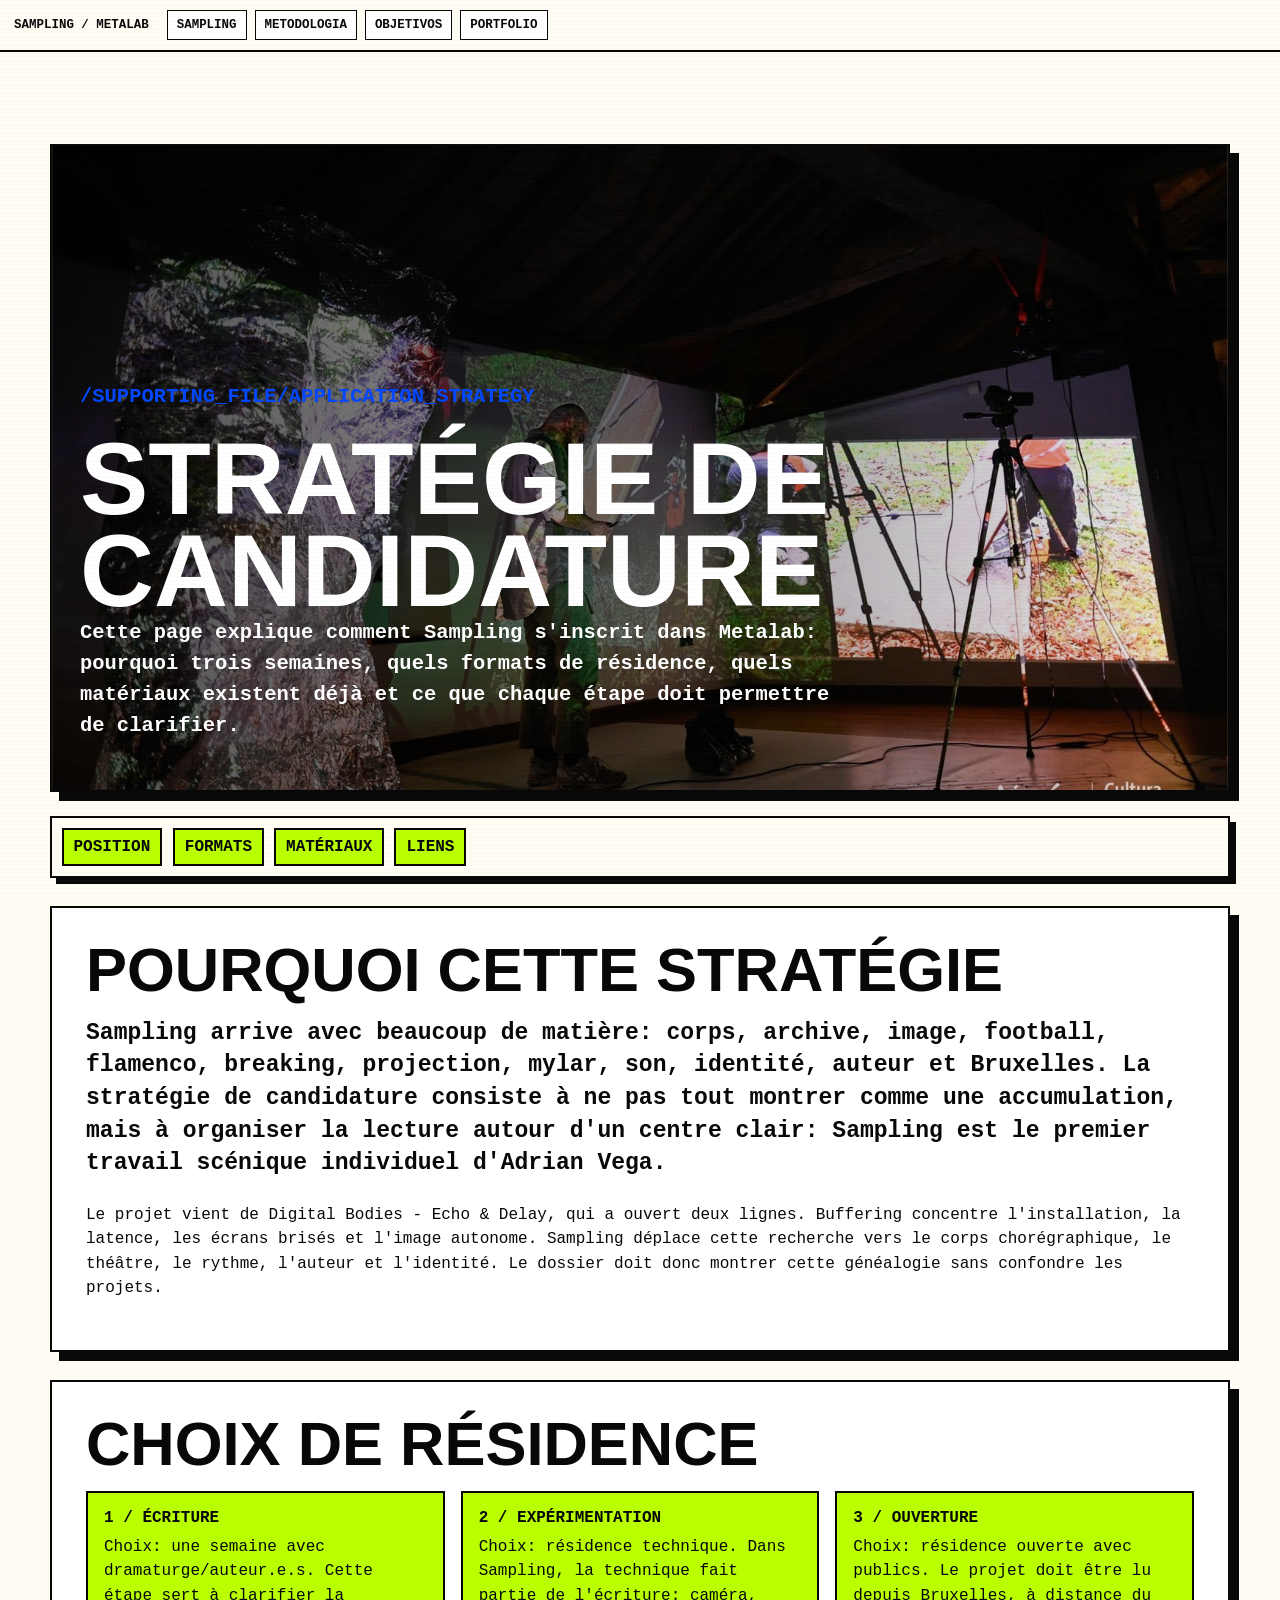
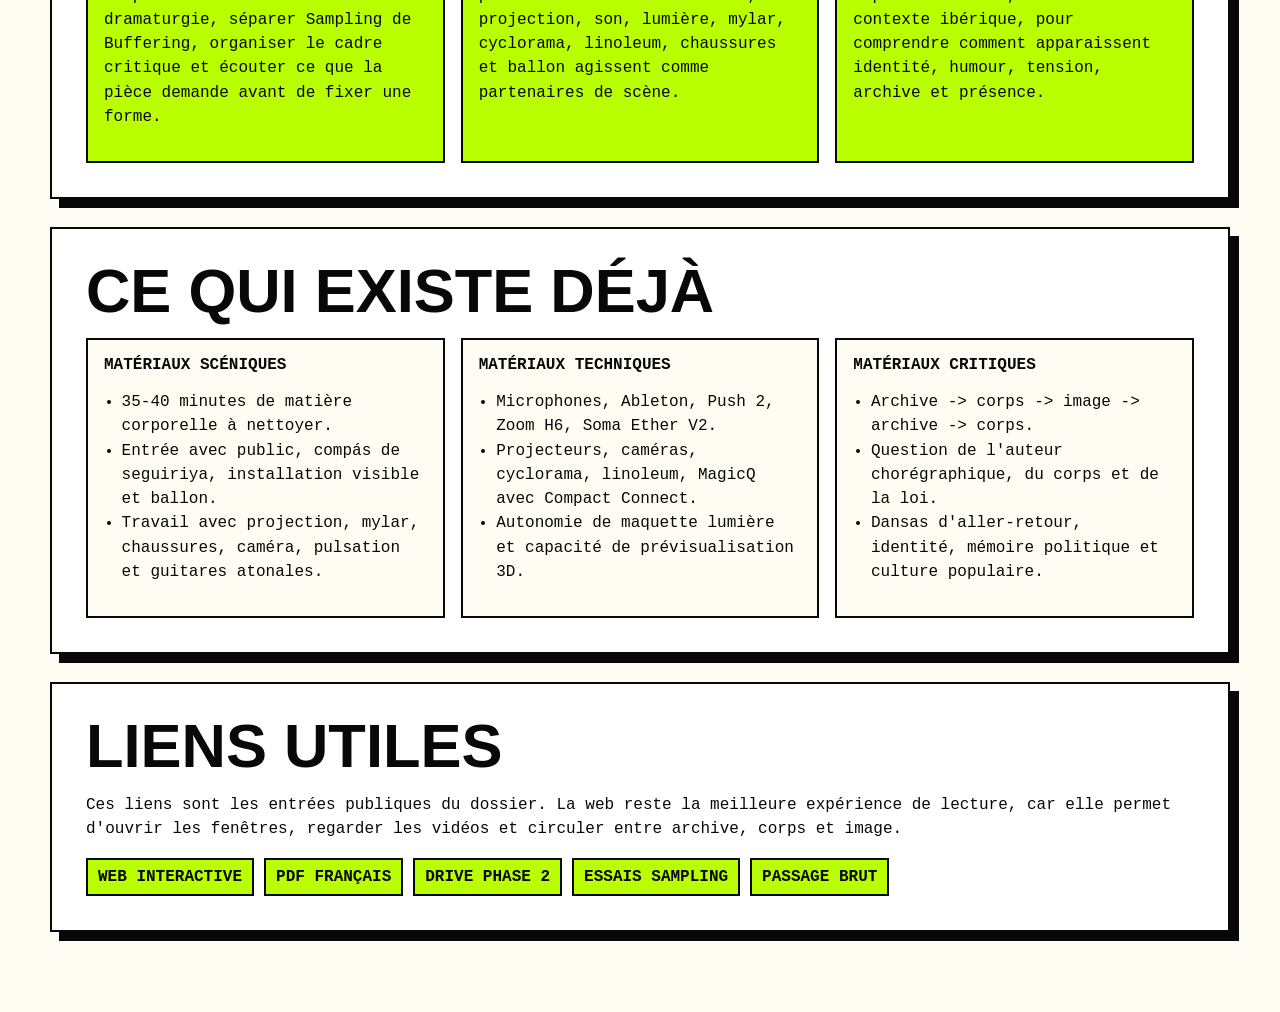
==== application_strategy.html @ 7252b847 "Add application strategy page" ====
<!doctype html>
<html lang="fr">
  <head>
    <meta charset="utf-8">
    <meta name="viewport" content="width=device-width, initial-scale=1">
    <title>Sampling / Stratégie de candidature</title>
    <meta
      name="description"
      content="Stratégie de candidature pour Sampling / Metalab-Metarage: choix de résidence, dramaturgie, expérimentation, ouverture publique et matériaux."
    >
    <link rel="stylesheet" href="./desktop-performance.css">
    <style>
      body {
        background: var(--paper);
        color: var(--ink);
      }

      .strategy-shell {
        width: min(1180px, calc(100vw - 32px));
        margin: 0 auto;
        padding: 92px 0 80px;
      }

      .strategy-hero {
        min-height: 72vh;
        display: grid;
        align-content: end;
        border: 2px solid var(--line);
        box-shadow: var(--shadow);
        padding: 28px;
        background:
          linear-gradient(90deg, rgba(0, 0, 0, 0.72), rgba(0, 0, 0, 0.05)),
          url("./assets/sampling-visual/muestra-proyeccion-mylar-publico.jpg") center / cover;
        color: #fff;
      }

      .strategy-hero h1 {
        max-width: 900px;
        margin: 0;
        font-size: clamp(3.2rem, 8vw, 7.6rem);
        line-height: 0.9;
        text-transform: uppercase;
      }

      .strategy-hero p {
        max-width: 760px;
        font-size: clamp(1.05rem, 1.6vw, 1.35rem);
        font-weight: 800;
      }

      .strategy-nav,
      .link-row {
        display: flex;
        flex-wrap: wrap;
        gap: 10px;
      }

      .strategy-nav {
        position: sticky;
        top: 0;
        z-index: 20;
        margin: 24px 0;
        padding: 10px;
        border: 2px solid var(--line);
        background: var(--paper);
        box-shadow: 6px 6px 0 var(--line);
      }

      .strategy-nav a,
      .link-row a {
        border: 2px solid var(--line);
        background: var(--acid);
        color: var(--ink);
        padding: 8px 10px;
        font-family: "Consolas", "Courier New", monospace;
        font-weight: 900;
        text-transform: uppercase;
        text-decoration: none;
      }

      .strategy-section {
        margin-top: 28px;
        border: 2px solid var(--line);
        background: #fff;
        box-shadow: var(--shadow);
        padding: clamp(18px, 3vw, 34px);
      }

      .strategy-section h2,
      .strategy-section h3 {
        margin-top: 0;
        text-transform: uppercase;
      }

      .strategy-section h2 {
        font-size: clamp(2rem, 4.8vw, 4.8rem);
        line-height: 0.92;
      }

      .strategy-section h3 {
        font-size: 1.12rem;
      }

      .grid {
        display: grid;
        grid-template-columns: repeat(3, minmax(0, 1fr));
        gap: 16px;
      }

      .card {
        border: 2px solid var(--line);
        background: var(--paper);
        padding: 16px;
      }

      .card strong {
        display: block;
        margin-bottom: 8px;
        text-transform: uppercase;
      }

      .lead {
        font-size: clamp(1.05rem, 1.8vw, 1.45rem);
        line-height: 1.42;
        font-weight: 850;
      }

      p,
      li {
        line-height: 1.52;
      }

      ul {
        padding-left: 1.1rem;
      }

      .notice {
        background: var(--acid);
      }

      @media (max-width: 820px) {
        .grid {
          grid-template-columns: 1fr;
        }
      }
    </style>
  </head>
  <body>
    <header class="topbar">
      <a class="brand" href="./">SAMPLING / METALAB</a>
      <nav aria-label="Navigation">
        <a href="./#sampling">SAMPLING</a>
        <a href="./#methodology">METODOLOGIA</a>
        <a href="./#objectives">OBJETIVOS</a>
        <a href="./#portfolio">PORTFOLIO</a>
      </nav>
    </header>

    <main class="strategy-shell">
      <section class="strategy-hero">
        <p class="sysline">/SUPPORTING_FILE/APPLICATION_STRATEGY</p>
        <h1>Stratégie de candidature</h1>
        <p>
          Cette page explique comment Sampling s'inscrit dans Metalab: pourquoi trois semaines, quels
          formats de résidence, quels matériaux existent déjà et ce que chaque étape doit permettre de
          clarifier.
        </p>
      </section>

      <nav class="strategy-nav" aria-label="Index">
        <a href="#position">Position</a>
        <a href="#formats">Formats</a>
        <a href="#materials">Matériaux</a>
        <a href="#links">Liens</a>
      </nav>

      <section class="strategy-section" id="position">
        <h2>Pourquoi cette stratégie</h2>
        <p class="lead">
          Sampling arrive avec beaucoup de matière: corps, archive, image, football, flamenco, breaking,
          projection, mylar, son, identité, auteur et Bruxelles. La stratégie de candidature consiste à ne
          pas tout montrer comme une accumulation, mais à organiser la lecture autour d'un centre clair:
          Sampling est le premier travail scénique individuel d'Adrian Vega.
        </p>
        <p>
          Le projet vient de Digital Bodies - Echo & Delay, qui a ouvert deux lignes. Buffering concentre
          l'installation, la latence, les écrans brisés et l'image autonome. Sampling déplace cette recherche
          vers le corps chorégraphique, le théâtre, le rythme, l'auteur et l'identité. Le dossier doit donc
          montrer cette généalogie sans confondre les projets.
        </p>
      </section>

      <section class="strategy-section" id="formats">
        <h2>Choix de résidence</h2>
        <div class="grid">
          <article class="card notice">
            <strong>1 / Écriture</strong>
            <p>
              Choix: une semaine avec dramaturge/auteur.e.s. Cette étape sert à clarifier la dramaturgie,
              séparer Sampling de Buffering, organiser le cadre critique et écouter ce que la pièce demande
              avant de fixer une forme.
            </p>
          </article>
          <article class="card notice">
            <strong>2 / Expérimentation</strong>
            <p>
              Choix: résidence technique. Dans Sampling, la technique fait partie de l'écriture: caméra,
              projection, son, lumière, mylar, cyclorama, linoleum, chaussures et ballon agissent comme
              partenaires de scène.
            </p>
          </article>
          <article class="card notice">
            <strong>3 / Ouverture</strong>
            <p>
              Choix: résidence ouverte avec publics. Le projet doit être lu depuis Bruxelles, à distance du
              contexte ibérique, pour comprendre comment apparaissent identité, humour, tension, archive et
              présence.
            </p>
          </article>
        </div>
      </section>

      <section class="strategy-section" id="materials">
        <h2>Ce qui existe déjà</h2>
        <div class="grid">
          <article class="card">
            <strong>Matériaux scéniques</strong>
            <ul>
              <li>35-40 minutes de matière corporelle à nettoyer.</li>
              <li>Entrée avec public, compás de seguiriya, installation visible et ballon.</li>
              <li>Travail avec projection, mylar, chaussures, caméra, pulsation et guitares atonales.</li>
            </ul>
          </article>
          <article class="card">
            <strong>Matériaux techniques</strong>
            <ul>
              <li>Microphones, Ableton, Push 2, Zoom H6, Soma Ether V2.</li>
              <li>Projecteurs, caméras, cyclorama, linoleum, MagicQ avec Compact Connect.</li>
              <li>Autonomie de maquette lumière et capacité de prévisualisation 3D.</li>
            </ul>
          </article>
          <article class="card">
            <strong>Matériaux critiques</strong>
            <ul>
              <li>Archive -> corps -> image -> archive -> corps.</li>
              <li>Question de l'auteur chorégraphique, du corps et de la loi.</li>
              <li>Dansas d'aller-retour, identité, mémoire politique et culture populaire.</li>
            </ul>
          </article>
        </div>
      </section>

      <section class="strategy-section" id="links">
        <h2>Liens utiles</h2>
        <p>
          Ces liens sont les entrées publiques du dossier. La web reste la meilleure expérience de lecture,
          car elle permet d'ouvrir les fenêtres, regarder les vidéos et circuler entre archive, corps et
          image.
        </p>
        <div class="link-row">
          <a href="./">Web interactive</a>
          <a href="./Sampling_Metalab_Metarage_dossier_FR.pdf">PDF français</a>
          <a href="https://drive.google.com/drive/folders/1l2qYD9uSCw4IzxpDmVivtd3GStCjO6WI?usp=sharing">Drive phase 2</a>
          <a href="https://youtu.be/pkP5lEjQFqI">Essais Sampling</a>
          <a href="https://youtu.be/KozWAIlzfaQ">Passage brut</a>
        </div>
      </section>
    </main>
  </body>
</html>
---- desktop-performance.css ----
:root {
  --bg: #f2f0e8;
  --ink: #080808;
  --acid: #b9ff00;
  --hot: #ff3b2e;
  --blue: #0047ff;
  --paper: #fffdf3;
  --line: #080808;
  --muted: #625f58;
  --shadow: 9px 9px 0 #080808;
}

* {
  box-sizing: border-box;
}

html {
  scroll-behavior: smooth;
}

body {
  margin: 0;
  min-height: 100vh;
  cursor: crosshair;
  color: var(--ink);
  background:
    linear-gradient(rgba(8, 8, 8, 0.04) 1px, transparent 1px),
    linear-gradient(90deg, rgba(8, 8, 8, 0.04) 1px, transparent 1px),
    var(--bg);
  background-size: 18px 18px;
  font-family: "Courier New", Courier, monospace;
  letter-spacing: 0;
}

body.alt {
  --bg: #101010;
  --ink: #f7f2dc;
  --acid: #ffec00;
  --hot: #00e0ff;
  --blue: #ff5a00;
  --paper: #151515;
  --line: #f7f2dc;
  --muted: #b7af9c;
  --shadow: 9px 9px 0 #f7f2dc;
}

body::before {
  content: "";
  position: fixed;
  inset: 0;
  z-index: 40;
  pointer-events: none;
  background: repeating-linear-gradient(
    180deg,
    rgba(255, 255, 255, 0.08),
    rgba(255, 255, 255, 0.08) 1px,
    transparent 1px,
    transparent 4px
  );
  mix-blend-mode: difference;
  opacity: 0.18;
}

img {
  display: block;
  width: 100%;
}

a,
button {
  color: inherit;
  font: inherit;
}

a {
  text-decoration: none;
}

button {
  cursor: pointer;
}

.boot {
  position: fixed;
  inset: 0;
  z-index: 100;
  display: grid;
  place-items: center;
  color: var(--acid);
  background: #050505;
  animation: bootOut 4s steps(1, end) forwards;
}

.boot-log {
  width: min(760px, calc(100vw - 28px));
  border: 1px solid var(--acid);
  padding: 18px;
  font-size: clamp(0.9rem, 2vw, 1.35rem);
  line-height: 1.7;
  box-shadow: 0 0 28px rgba(185, 255, 0, 0.28);
}

.boot-log span {
  display: block;
  overflow: hidden;
  white-space: nowrap;
  border-right: 0.65em solid transparent;
  animation: typeLine 0.35s steps(28, end) both;
}

.boot-log span:nth-child(2) {
  animation-delay: 0.55s;
}

.boot-log span:nth-child(3) {
  animation-delay: 1.1s;
}

.boot-log span:nth-child(4) {
  animation-delay: 1.65s;
  color: var(--hot);
}

.boot-log span:nth-child(5) {
  animation-delay: 2.2s;
}

.cursor-tag {
  position: fixed;
  z-index: 80;
  top: 0;
  left: 0;
  padding: 4px 7px;
  border: 1px solid var(--line);
  background: var(--acid);
  color: var(--ink);
  font-size: 0.72rem;
  font-weight: 700;
  pointer-events: none;
  transform: translate(12px, 12px);
  mix-blend-mode: multiply;
}

.signal-line {
  position: fixed;
  inset: 0 auto 0 0;
  z-index: 5;
  width: 3px;
  background: var(--hot);
  pointer-events: none;
  mix-blend-mode: multiply;
  opacity: 0;
  transform: translateX(-5vw);
}

.signal-line.is-scanning {
  opacity: 0.95;
  animation: scan var(--scan-duration, 2.4s) linear forwards;
}

.topbar {
  position: sticky;
  top: 0;
  z-index: 30;
  display: grid;
  grid-template-columns: auto 1fr auto;
  gap: 18px;
  align-items: center;
  padding: 10px 14px;
  border-bottom: 2px solid var(--line);
  background: var(--paper);
}

.brand,
.topbar a,
.mode-button,
.panic-button,
.sysline,
.file-type {
  font-size: 0.78rem;
  font-weight: 700;
  text-transform: uppercase;
}

.topbar nav {
  display: flex;
  flex-wrap: wrap;
  gap: 8px;
}

.topbar nav a,
.mode-button,
.panic-button {
  border: 1px solid var(--line);
  background: #fff;
  padding: 7px 9px;
}

.mode-button {
  background: var(--acid);
}

.panic-button {
  background: var(--hot);
  color: #fff;
}

.desktop-hero {
  position: relative;
  min-height: calc(100vh - 58px);
  display: grid;
  grid-template-columns: minmax(280px, 0.95fr) minmax(300px, 1.05fr);
  grid-template-rows: 1fr auto;
  gap: 18px;
  padding: clamp(16px, 3vw, 34px);
  overflow: hidden;
}

.autoplay-frame {
  position: absolute;
  inset: 0;
  z-index: 0;
  background: #111;
  opacity: 0.28;
  pointer-events: none;
}

.autoplay-frame iframe {
  width: 100%;
  height: 100%;
  border: 0;
  object-fit: cover;
  filter: saturate(1.25) contrast(1.25);
  transform: scale(1.08);
}

.hero-image {
  position: relative;
  z-index: 2;
  grid-row: span 2;
  min-height: 520px;
  border: 2px solid var(--line);
  box-shadow: var(--shadow);
  background: #111;
  overflow: hidden;
  transform: rotate(-0.6deg);
}

.hero-image img,
.pixel-image img,
.scan-card img {
  height: 100%;
  object-fit: cover;
  filter: contrast(1.18) saturate(0.9);
}

.hero-copy {
  position: relative;
  z-index: 3;
  align-self: end;
  padding: clamp(16px, 4vw, 44px);
  border: 2px solid var(--line);
  background: var(--paper);
  box-shadow: var(--shadow);
}

h1,
h2,
h3,
p {
  margin-top: 0;
}

h1 {
  max-width: 10ch;
  margin-bottom: 24px;
  font-family: Arial, Helvetica, sans-serif;
  font-size: clamp(4rem, 12vw, 10.5rem);
  line-height: 0.78;
  text-transform: uppercase;
}

h2 {
  margin-bottom: 18px;
  font-family: Arial, Helvetica, sans-serif;
  font-size: clamp(2.2rem, 6vw, 6.4rem);
  line-height: 0.84;
  text-transform: uppercase;
}

h3 {
  margin-bottom: 16px;
  font-family: Arial, Helvetica, sans-serif;
  font-size: clamp(1.65rem, 3vw, 3.3rem);
  line-height: 0.9;
  overflow-wrap: anywhere;
}

.hero-copy p:not(.sysline),
.window-content,
.folder-card p,
.contact-actions {
  font-size: clamp(1rem, 1.35vw, 1.2rem);
  line-height: 1.48;
}

.sysline {
  color: var(--blue);
}

.status-panel {
  position: relative;
  z-index: 3;
  display: grid;
  gap: 8px;
  align-self: start;
  padding: 12px;
  border: 2px solid var(--line);
  background: var(--acid);
  font-weight: 700;
  text-transform: uppercase;
}

.floating-folder {
  position: absolute;
  z-index: 4;
  min-width: min(520px, 72vw);
  max-width: min(640px, 78vw);
  min-height: 150px;
  border: 2px solid var(--line);
  background: var(--acid);
  color: var(--ink);
  padding: clamp(20px, 3vw, 34px);
  text-align: left;
  text-transform: uppercase;
  font-family: Arial, Helvetica, sans-serif;
  font-size: clamp(2.2rem, 5.8vw, 6.2rem);
  font-weight: 900;
  line-height: 0.82;
  box-shadow: 18px 18px 0 var(--line);
  cursor: grab;
  overflow-wrap: anywhere;
  touch-action: none;
  user-select: none;
  transition: transform 160ms ease, background 160ms ease, box-shadow 160ms ease;
}

.folder-title {
  position: relative;
  z-index: 2;
  display: block;
  max-width: 100%;
  overflow-wrap: anywhere;
}

.folder-tags {
  display: none;
  position: relative;
  z-index: 3;
  max-width: 34ch;
  margin-top: 14px;
  color: var(--blue);
  font-family: "Courier New", Courier, monospace;
  font-size: clamp(0.78rem, 1.1vw, 1.1rem);
  line-height: 1.2;
}

.floating-folder::before {
  content: "OPEN";
  position: absolute;
  left: 34px;
  top: -18px;
  border: 1px solid var(--line);
  padding: 3px 10px;
  background: var(--blue);
  color: #fff;
  font-family: "Courier New", Courier, monospace;
  font-size: 0.8rem;
  line-height: 1;
}

.floating-folder::after {
  pointer-events: none;
}

.floating-folder:hover,
.floating-folder:focus-visible {
  background: #ff74c8;
  transform: translate(-7px, -7px) rotate(-2deg);
}

.floating-folder.is-dragging {
  z-index: 12;
  background: #ff74c8;
  box-shadow: 7px 7px 0 var(--line);
  cursor: grabbing;
  transition: none;
}

.floating-folder.is-dragging .folder-tags,
.floating-folder:hover .folder-tags {
  display: block;
}

.folder-style-ticket {
  min-width: min(620px, 76vw);
  background: repeating-linear-gradient(
    -45deg,
    var(--acid),
    var(--acid) 12px,
    #e8ff6a 12px,
    #e8ff6a 24px
  );
  border-style: dashed;
  box-shadow:
    12px 12px 0 var(--line),
    20px 20px 0 var(--hot);
}

.folder-style-ticket::after {
  content: "";
  position: absolute;
  top: 50%;
  right: -13px;
  width: 22px;
  height: 44px;
  border: 2px solid var(--line);
  border-radius: 999px;
  background: var(--bg);
  transform: translateY(-50%);
}

.folder-style-ticket:hover,
.folder-style-ticket:focus-visible {
  background: repeating-linear-gradient(
    45deg,
    #ff74c8,
    #ff74c8 12px,
    var(--acid) 12px,
    var(--acid) 24px
  );
  box-shadow:
    18px 18px 0 var(--line),
    30px 30px 0 var(--hot);
}

.folder-style-volume {
  background: var(--acid);
  box-shadow:
    6px 6px 0 var(--line),
    12px 12px 0 var(--hot),
    18px 18px 0 var(--line);
}

.folder-style-volume:hover,
.folder-style-volume:focus-visible {
  background: var(--acid);
  transform: translate(-8px, -8px) rotate(1deg);
  box-shadow:
    10px 10px 0 var(--line),
    20px 20px 0 var(--hot),
    30px 30px 0 var(--line);
}

.folder-style-puma {
  min-width: min(560px, 74vw);
  border-radius: 8px 52px 18px 34px;
  background: var(--blue);
  color: #fff;
  clip-path: polygon(0 8%, 94% 0, 100% 78%, 82% 100%, 4% 94%);
  box-shadow:
    14px 14px 0 var(--acid),
    28px 28px 0 var(--line);
  animation: pumaDrift 6.5s ease-in-out infinite;
}

.folder-style-puma::before {
  background: var(--acid);
  color: var(--ink);
}

.folder-style-puma .folder-tags {
  color: var(--acid);
}

.folder-style-puma:hover,
.folder-style-puma:focus-visible {
  background: var(--blue);
  animation: pumaPulse 0.7s steps(3, end) infinite;
}

.folder-style-rounded {
  border-radius: 30px;
  background: #ff74c8;
  box-shadow: 0 18px 0 var(--line);
}

.folder-style-rounded::before {
  content: "SOFT FILE";
  top: -14px;
  left: 28px;
  border: 2px solid var(--line);
  border-radius: 999px;
  padding: 4px 10px;
  background: var(--acid);
  color: var(--ink);
}

.folder-style-rounded:hover,
.folder-style-rounded:focus-visible {
  background: #ff74c8;
  border-radius: 6px 42px 8px 30px;
  transform: rotate(-1deg);
}

.folder-style-bug {
  background: var(--paper);
  box-shadow: 9px 9px 0 var(--line);
}

.folder-style-bug:hover,
.folder-style-bug:focus-visible {
  background: var(--paper);
  animation: folderBug 0.42s steps(2, end) infinite;
}

.folder-style-bug:hover::after,
.folder-style-bug:focus-visible::after {
  content: attr(data-title);
  position: absolute;
  inset: 24px auto auto 24px;
  z-index: 1;
  max-width: calc(100% - 48px);
  color: var(--hot);
  font-family: Arial, Helvetica, sans-serif;
  font-size: inherit;
  font-weight: inherit;
  line-height: inherit;
  opacity: 0.72;
  overflow-wrap: anywhere;
  transform: translate(7px, -5px);
}

.folder-a {
  top: 9%;
  left: 3%;
}

.folder-b {
  top: 27%;
  right: 3%;
}

.folder-c {
  bottom: 18%;
  left: 36%;
}

.folder-d {
  top: 54%;
  left: 8%;
}

.folder-e {
  bottom: 6%;
  right: 7%;
}

.marquee {
  overflow: hidden;
  border-block: 2px solid var(--line);
  background: var(--ink);
  color: var(--acid);
}

.marquee div {
  display: flex;
  width: max-content;
  gap: 36px;
  padding: 12px 0;
  font-size: clamp(1.2rem, 3vw, 2.4rem);
  font-weight: 700;
  text-transform: uppercase;
  animation: scrollText 24s linear infinite;
}

.marquee span {
  white-space: nowrap;
}

.window {
  border: 2px solid var(--line);
  background: var(--paper);
  box-shadow: var(--shadow);
}

.window-bar {
  display: flex;
  justify-content: space-between;
  gap: 12px;
  padding: 8px 10px;
  border-bottom: 2px solid var(--line);
  background: var(--blue);
  color: #fff;
  font-weight: 700;
}

.window-bar button {
  border: 0;
  background: transparent;
  color: #fff;
  text-transform: uppercase;
}

.window-content {
  padding: clamp(18px, 3vw, 34px);
}

.intro-window {
  width: min(1040px, calc(100vw - 32px));
  margin: 36px auto;
  transform: rotate(0.35deg);
}

.intro-grid {
  display: grid;
  grid-template-columns: 1fr 1fr;
  gap: 24px;
}

.intro-grid p {
  margin-bottom: 0;
}

.map-section {
  min-height: 100svh;
  display: grid;
  grid-template-rows: auto 1fr;
  border-block: 2px solid var(--line);
  background: var(--bg);
}

.section-label {
  padding: 10px 12px;
  border-bottom: 2px solid var(--line);
  background: var(--paper);
  text-transform: uppercase;
  font-weight: 700;
}

.interactive-map {
  display: grid;
  grid-template-columns: repeat(2, minmax(0, 1fr));
  min-height: 80svh;
}

.map-cell {
  position: relative;
  min-height: 40svh;
  border: 0;
  border-right: 2px solid var(--line);
  border-bottom: 2px solid var(--line);
  overflow: hidden;
  text-align: left;
  background: var(--paper);
}

.map-cell span {
  position: absolute;
  left: 12px;
  bottom: 10px;
  z-index: 2;
  max-width: 9ch;
  text-transform: uppercase;
  font-family: Arial, Helvetica, sans-serif;
  font-size: clamp(2.1rem, 8vw, 7rem);
  font-weight: 900;
  line-height: 0.85;
}

.map-cell::before {
  content: "";
  position: absolute;
  inset: 10%;
  background-size: cover;
  background-position: center;
  filter: grayscale(1) contrast(1.2);
  transform: scale(0.92);
  transition: transform 0.35s ease, filter 0.35s ease;
}

.map-cell:hover::before,
.map-cell:focus-visible::before {
  transform: scale(1.08) rotate(2deg);
  filter: grayscale(0) contrast(1.35);
}

.cell-video::before {
  background-image: url("./assets/digital-bodies-cover.jpg");
}

.cell-text::before {
  background-image: url("./assets/puma-button.png");
}

.cell-color::before {
  background-image: url("./assets/we-are-just-ok-horizontal.png");
}

.cell-archive::before {
  background-image: url("./assets/seleccion-memoria.jpg");
}

.cell-video {
  background: var(--blue);
  color: #fff;
}

.cell-text {
  background: var(--acid);
}

.cell-color {
  background: #ff74c8;
}

.cell-archive {
  background: var(--hot);
}

.section {
  padding: clamp(54px, 9vw, 120px) clamp(16px, 4vw, 52px);
}

.section-head {
  max-width: 1000px;
  margin-bottom: 30px;
}

.folder-grid {
  display: grid;
  grid-template-columns: repeat(auto-fit, minmax(230px, 1fr));
  gap: 16px;
}

.folder-card {
  min-height: 520px;
  display: flex;
  flex-direction: column;
  justify-content: space-between;
  border: 2px solid var(--line);
  padding: 10px;
  background: var(--paper);
  box-shadow: 6px 6px 0 var(--line);
  transition: transform 140ms ease, box-shadow 140ms ease, background 140ms ease;
}

.folder-card:hover,
.folder-card:focus-within {
  background: var(--acid);
  box-shadow: 2px 2px 0 var(--line);
  transform: translate(4px, 4px) rotate(-0.5deg);
}

.folder-card:hover .piece-media img,
.folder-card:focus-within .piece-media img {
  filter: grayscale(0) contrast(1.35);
}

.folder-card-live {
  background: #111;
  color: #fff;
}

.file-type {
  color: var(--hot);
}

.piece-media {
  display: grid;
  grid-template-columns: 1fr;
  gap: 8px;
  margin-bottom: 14px;
}

.piece-media img,
.piece-media iframe {
  width: 100%;
  border: 2px solid var(--line);
  background: #111;
}

.piece-media img {
  aspect-ratio: 4 / 3;
  object-fit: cover;
  filter: grayscale(1) contrast(1.25) saturate(0.85);
  transition: filter 180ms ease, transform 180ms ease;
}

.piece-media iframe {
  aspect-ratio: 16 / 9;
  height: auto;
}

.folder-card-live .piece-media img:first-child {
  aspect-ratio: 16 / 10;
}

.glitch-split,
.creation-grid {
  display: grid;
  grid-template-columns: minmax(280px, 0.9fr) minmax(320px, 1.1fr);
  gap: 18px;
  padding: clamp(40px, 8vw, 96px) clamp(16px, 4vw, 52px);
}

.ok-dossier,
.piece-dossier {
  padding: clamp(54px, 9vw, 118px) clamp(16px, 4vw, 52px);
  border-block: 2px solid var(--line);
  background: var(--acid);
}

.piece-dossier {
  background: var(--paper);
}

.puma-dossier {
  background: #fffdf3;
}

.inaudit-dossier {
  background: #dfe7ff;
}

.digital-dossier {
  background: #080808;
  color: var(--paper);
}

.sampling-dossier {
  background: #ffefe8;
}

.digital-dossier .sysline,
.digital-dossier .credit-list dt,
.digital-dossier .piece-video-grid span {
  color: var(--acid);
}

.ok-hero,
.piece-hero {
  display: grid;
  grid-template-columns: minmax(280px, 0.82fr) minmax(320px, 1.18fr);
  gap: 18px;
  align-items: start;
}

.ok-copy,
.ok-panel,
.ok-video-grid article,
.piece-copy,
.piece-panel,
.piece-video-grid article {
  border: 2px solid var(--line);
  background: var(--paper);
  box-shadow: 6px 6px 0 var(--line);
  color: var(--ink);
}

.ok-copy,
.piece-copy {
  padding: clamp(18px, 3vw, 34px);
}

.ok-lead,
.piece-lead {
  font-family: Arial, Helvetica, sans-serif;
  font-size: clamp(1.8rem, 3.6vw, 4.4rem);
  font-weight: 800;
  line-height: 0.94;
  text-transform: uppercase;
}

.ok-video-grid,
.piece-video-grid {
  display: grid;
  gap: 14px;
}

.ok-video-grid article,
.piece-video-grid article {
  padding: 10px;
}

.ok-video-grid span,
.ok-video-grid a,
.piece-video-grid span,
.piece-video-grid a,
.credit-list dt {
  display: block;
  font-size: 0.78rem;
  font-weight: 700;
  text-transform: uppercase;
}

.ok-video-grid span,
.piece-video-grid span {
  margin-bottom: 8px;
  color: var(--blue);
}

.ok-video-grid iframe,
.piece-video-grid iframe {
  width: 100%;
  aspect-ratio: 16 / 9;
  border: 2px solid var(--line);
  background: #111;
}

.ok-video-grid a,
.piece-video-grid a {
  width: fit-content;
  margin-top: 8px;
  border: 1px solid var(--line);
  padding: 7px 9px;
  background: var(--hot);
  color: #fff;
}

.ok-video-grid .video-fallback-link,
.piece-video-grid .video-fallback-link {
  display: grid;
  width: 100%;
  gap: 8px;
  margin-top: 8px;
  border: 2px solid var(--line);
  padding: 8px;
  background: #fff;
  color: var(--ink);
}

.video-fallback-link img {
  aspect-ratio: 16 / 9;
  object-fit: cover;
  border: 1px solid var(--line);
}

.video-fallback-link span {
  margin: 0;
  color: var(--ink);
}

.ok-dossier-grid,
.piece-dossier-grid {
  display: grid;
  grid-template-columns: repeat(4, minmax(0, 1fr));
  gap: 16px;
  margin-top: 22px;
}

.ok-panel,
.piece-panel {
  padding: clamp(14px, 2vw, 22px);
}

.ok-panel h3,
.piece-panel h3 {
  font-size: clamp(1.45rem, 2.5vw, 2.8rem);
}

.ok-panel p,
.ok-panel li,
.piece-panel p,
.piece-panel li,
.credit-list dd {
  font-size: clamp(0.95rem, 1.05vw, 1.08rem);
  line-height: 1.45;
}

.ok-panel ul,
.piece-panel ul {
  display: grid;
  gap: 7px;
  margin: 0;
  padding-left: 18px;
}

.credit-list {
  display: grid;
  gap: 10px;
  margin: 0;
}

.credit-list div {
  border-top: 1px solid var(--line);
  padding-top: 8px;
}

.credit-list dt {
  margin-bottom: 4px;
  color: var(--blue);
}

.credit-list dd {
  margin: 0;
}

.pixel-image,
.scan-card {
  min-height: 520px;
  border: 2px solid var(--line);
  background: #111;
  box-shadow: var(--shadow);
  overflow: hidden;
}

.pixel-image {
  image-rendering: pixelated;
  transform: rotate(0.8deg);
}

.module-list {
  display: grid;
  gap: 10px;
  margin: 24px 0 0;
  padding: 0;
  list-style: none;
}

.module-list li {
  border: 1px solid var(--line);
  padding: 10px;
  background: #fff;
}

.creation {
  background: var(--ink);
  color: var(--paper);
}

.creation .window {
  color: var(--ink);
}

.creation .sysline {
  color: var(--acid);
}

.support {
  padding: clamp(54px, 9vw, 120px) clamp(16px, 4vw, 52px);
  background: var(--hot);
  color: #fff;
  border-block: 2px solid var(--line);
}

.support .sysline {
  color: var(--acid);
}

.support-grid {
  display: flex;
  flex-wrap: wrap;
  gap: 10px;
  margin-top: 30px;
}

.support-grid span {
  border: 2px solid var(--line);
  padding: 10px 12px;
  background: var(--paper);
  color: var(--ink);
  box-shadow: 4px 4px 0 var(--line);
  font-weight: 700;
  text-transform: uppercase;
}

.contact {
  display: grid;
  grid-template-columns: minmax(0, 1fr) auto;
  gap: 28px;
  align-items: end;
  padding: clamp(58px, 10vw, 132px) clamp(16px, 4vw, 52px);
}

.contact-actions {
  display: grid;
  gap: 12px;
}

.contact-actions a {
  border: 2px solid var(--line);
  padding: 12px;
  background: var(--acid);
  box-shadow: 5px 5px 0 var(--line);
  font-weight: 700;
}

.desktop-layer {
  position: fixed;
  inset: 0;
  z-index: 65;
  pointer-events: none;
}

.desktop-window {
  position: fixed;
  z-index: var(--window-z, 80);
  width: min(900px, calc(100vw - 24px));
  max-height: min(84vh, 820px);
  border: 2px solid var(--line);
  background: var(--paper);
  color: var(--ink);
  box-shadow: 12px 12px 0 var(--line);
  pointer-events: auto;
  overflow: hidden;
}

.desktop-window.is-minimized {
  width: min(420px, calc(100vw - 24px));
}

.desktop-window.is-minimized .desktop-window-content {
  display: none;
}

.desktop-window-bar {
  display: grid;
  grid-template-columns: 1fr auto auto;
  gap: 8px;
  align-items: center;
  min-height: 38px;
  padding: 7px 8px;
  border-bottom: 2px solid var(--line);
  background: var(--acid);
  color: var(--ink);
  cursor: grab;
  touch-action: none;
  user-select: none;
}

.desktop-window.is-moving .desktop-window-bar {
  cursor: grabbing;
}

.desktop-window-bar span {
  overflow: hidden;
  font-weight: 900;
  text-overflow: ellipsis;
  text-transform: uppercase;
  white-space: nowrap;
}

.desktop-window-bar button {
  min-width: 34px;
  min-height: 24px;
  border: 1px solid var(--line);
  background: var(--paper);
  color: var(--ink);
  cursor: pointer;
  font-weight: 900;
  line-height: 1;
}

.desktop-window-bar button:hover,
.desktop-window-bar button:focus-visible {
  background: var(--hot);
  color: #fff;
}

.desktop-window-content {
  display: grid;
  grid-template-columns: minmax(360px, 1.35fr) minmax(260px, 0.65fr);
  grid-template-rows: auto 1fr;
  gap: 14px;
  max-height: calc(min(84vh, 820px) - 38px);
  overflow: auto;
  padding: 14px;
}

.desktop-window-copy {
  display: grid;
  align-content: start;
  gap: 10px;
}

.desktop-window-copy h2 {
  margin-bottom: 0;
  font-size: clamp(1.8rem, 3.3vw, 4.1rem);
  line-height: 0.86;
}

.desktop-window-copy p {
  margin-bottom: 0;
  line-height: 1.35;
}

.desktop-window-tags,
.desktop-window-meta {
  display: flex;
  flex-wrap: wrap;
  gap: 7px;
}

.desktop-window-meta {
  grid-column: 1 / -1;
  border-top: 2px solid var(--line);
  padding-top: 10px;
}

.desktop-window-tags span,
.desktop-window-meta span {
  border: 1px solid var(--line);
  padding: 6px 7px;
  background: #fff;
  font-size: 0.72rem;
  font-weight: 900;
  text-transform: uppercase;
}

.desktop-window-tags span {
  background: #ff74c8;
}

.desktop-window-media {
  min-height: 360px;
  border: 2px solid var(--line);
  background: #111;
}

.desktop-window-media iframe,
.desktop-window-media img {
  display: block;
  width: 100%;
  height: 100%;
  min-height: 360px;
  aspect-ratio: 16 / 10;
  border: 0;
  object-fit: cover;
}

body.archive-mode .autoplay-frame,
body.archive-mode .floating-folder,
body.archive-mode .signal-line,
body.archive-mode .map-section,
body.archive-mode .cursor-tag,
body.archive-mode .desktop-layer {
  display: none;
}

body.archive-mode {
  cursor: auto;
}

body.archive-mode .desktop-hero {
  min-height: auto;
}

body.archive-mode .hero-image,
body.archive-mode .hero-copy,
body.archive-mode .window,
body.archive-mode .folder-card,
body.archive-mode .piece-panel,
body.archive-mode .ok-panel {
  transform: none;
  box-shadow: 4px 4px 0 var(--line);
}

.modal {
  position: fixed;
  inset: 0;
  z-index: 70;
  display: grid;
  place-items: center;
  padding: 18px;
  background: rgba(8, 8, 8, 0.72);
}

.modal[hidden] {
  display: none;
}

.modal-window {
  width: min(940px, 100%);
  border: 2px solid var(--line);
  background: var(--paper);
  box-shadow: 12px 12px 0 var(--acid);
}

.modal-content {
  display: grid;
  grid-template-columns: 1fr 0.7fr;
  gap: 22px;
  padding: clamp(18px, 4vw, 40px);
}

.modal-meta {
  display: grid;
  align-content: start;
  gap: 8px;
  margin-top: 12px;
}

.modal-meta span {
  border: 1px solid var(--line);
  padding: 8px;
  background: #fff;
  font-weight: 700;
}

.modal-video {
  width: 100%;
  border: 2px solid var(--line);
  background: #111;
}

.modal-video:empty {
  display: none;
}

.modal-video iframe,
.modal-video img {
  display: block;
  width: 100%;
  aspect-ratio: 16 / 9;
  border: 0;
  object-fit: cover;
}

.is-shuffled .folder-card:nth-child(1) {
  transform: rotate(1.4deg) translateY(10px);
}

.is-shuffled .folder-card:nth-child(2) {
  transform: rotate(-1.8deg) translateY(-6px);
}

.is-shuffled .folder-card:nth-child(3) {
  transform: rotate(0.8deg) translateY(16px);
}

.is-shuffled .folder-card:nth-child(4) {
  transform: rotate(-0.9deg) translateY(-12px);
}

.is-shuffled .map-cell:nth-child(even),
.is-shuffled .floating-folder {
  transform: rotate(1.5deg) translateY(-8px);
}

@keyframes typeLine {
  from {
    width: 0;
  }
  to {
    width: 100%;
  }
}

@keyframes bootOut {
  0%,
  88% {
    opacity: 1;
    visibility: visible;
  }
  100% {
    opacity: 0;
    visibility: hidden;
  }
}

@keyframes scrollText {
  from {
    transform: translateX(0);
  }
  to {
    transform: translateX(-50%);
  }
}

@keyframes scan {
  from {
    transform: translateX(var(--scan-start, -5vw));
  }
  to {
    transform: translateX(var(--scan-end, 105vw));
  }
}

@keyframes folderBug {
  0% {
    transform: translate(-1px, 1px) skewX(0deg);
    filter: none;
  }
  33% {
    transform: translate(6px, -2px) skewX(-4deg);
    filter: contrast(1.7);
  }
  66% {
    transform: translate(-5px, 3px) skewX(3deg);
    filter: saturate(1.8);
  }
  100% {
    transform: translate(2px, -1px) skewX(0deg);
    filter: none;
  }
}

@keyframes pumaDrift {
  0%,
  100% {
    transform: translate(0, 0) rotate(-1deg);
  }
  50% {
    transform: translate(10px, -8px) rotate(1deg);
  }
}

@keyframes pumaPulse {
  0% {
    transform: translate(-4px, 2px) rotate(-2deg);
  }
  50% {
    transform: translate(8px, -4px) rotate(1deg);
  }
  100% {
    transform: translate(-2px, 3px) rotate(-1deg);
  }
}

@media (max-width: 980px) {
  .topbar,
  .desktop-hero,
  .ok-hero,
  .piece-hero,
  .glitch-split,
  .creation-grid,
  .contact,
  .modal-content,
  .intro-grid {
    grid-template-columns: 1fr;
  }

  .interactive-map {
    grid-template-columns: 1fr;
  }

  .folder-grid {
    grid-template-columns: repeat(2, minmax(0, 1fr));
  }

  .ok-dossier-grid {
    grid-template-columns: repeat(2, minmax(0, 1fr));
  }

  .piece-dossier-grid {
    grid-template-columns: repeat(2, minmax(0, 1fr));
  }

  .hero-image,
  .pixel-image,
  .scan-card {
    min-height: 360px;
  }

  .panic-button {
    justify-self: start;
  }
}

@media (max-width: 620px) {
  .cursor-tag {
    display: none;
  }

  .topbar {
    grid-template-columns: 1fr auto;
    gap: 8px;
    padding: 6px 8px;
  }

  .brand {
    align-self: center;
  }

  .topbar nav {
    grid-column: 1 / -1;
    display: flex;
    flex-wrap: nowrap;
    gap: 6px;
    overflow-x: auto;
    padding-bottom: 2px;
    scrollbar-width: none;
  }

  .topbar nav::-webkit-scrollbar {
    display: none;
  }

  .topbar nav a {
    flex: 0 0 auto;
    padding: 5px 8px;
    white-space: nowrap;
  }

  .panic-button {
    justify-self: end;
    padding: 5px 8px;
  }

  .mode-button {
    justify-self: end;
    padding: 5px 8px;
  }

  .desktop-window-content {
    grid-template-columns: 1fr;
  }

  .floating-folder {
    position: relative;
    inset: auto;
    min-width: 0;
    min-height: 116px;
    max-width: calc(100vw - 24px);
    margin: 8px 12px;
    padding: 16px;
    font-size: clamp(1.7rem, 10vw, 3.4rem);
    box-shadow: 9px 9px 0 var(--line);
  }

  .folder-style-ticket,
  .folder-style-puma {
    min-width: 0;
  }

  .folder-style-puma {
    clip-path: polygon(0 6%, 96% 0, 100% 84%, 86% 100%, 3% 96%);
    animation-duration: 8s;
  }

  .folder-style-volume:hover,
  .folder-style-volume:focus-visible {
    box-shadow:
      7px 7px 0 var(--line),
      13px 13px 0 var(--hot),
      19px 19px 0 var(--line);
  }

  .folder-style-bug:hover::after,
  .folder-style-bug:focus-visible::after {
    inset: 16px auto auto 16px;
    max-width: calc(100% - 32px);
  }

  .folder-grid {
    grid-template-columns: 1fr;
  }

  .ok-dossier-grid {
    grid-template-columns: 1fr;
  }

  .piece-dossier-grid {
    grid-template-columns: 1fr;
  }

  h1 {
    font-size: clamp(3.2rem, 19vw, 5.6rem);
  }

  .folder-card {
    min-height: 430px;
  }
}
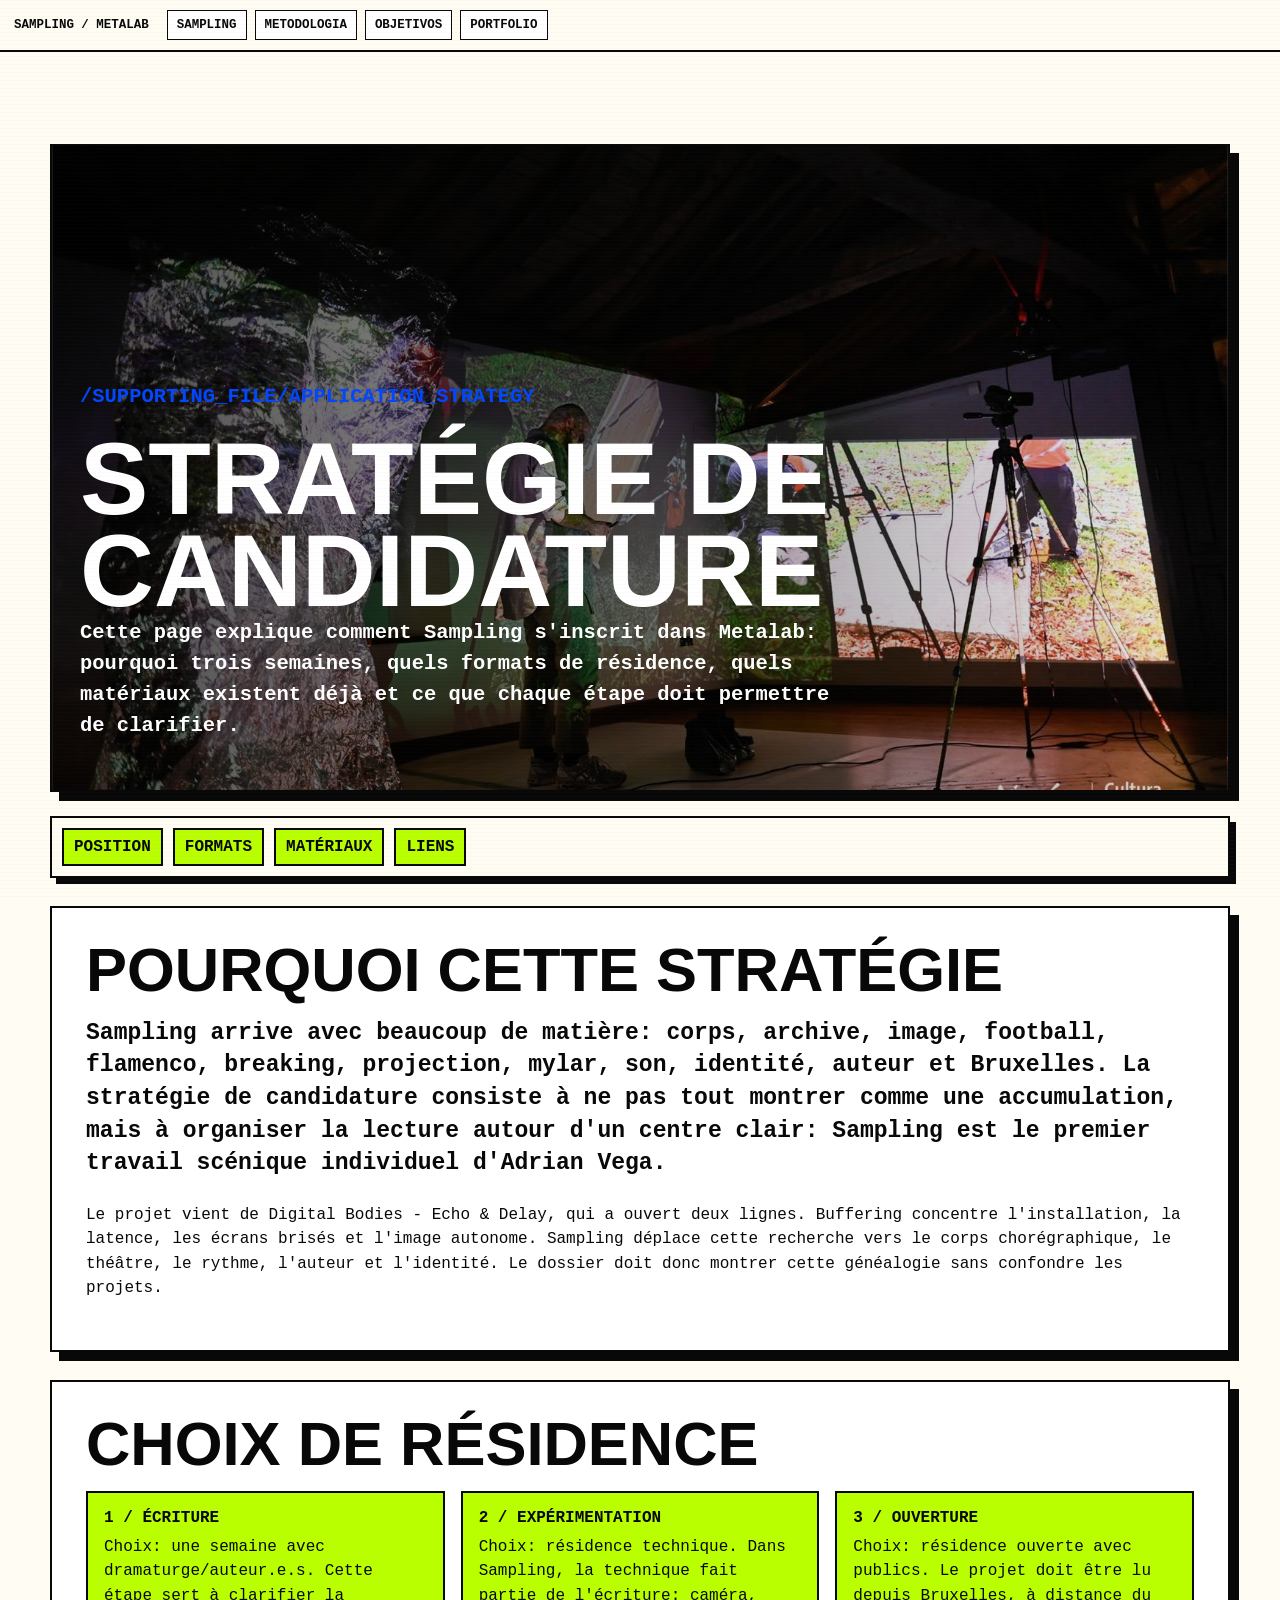
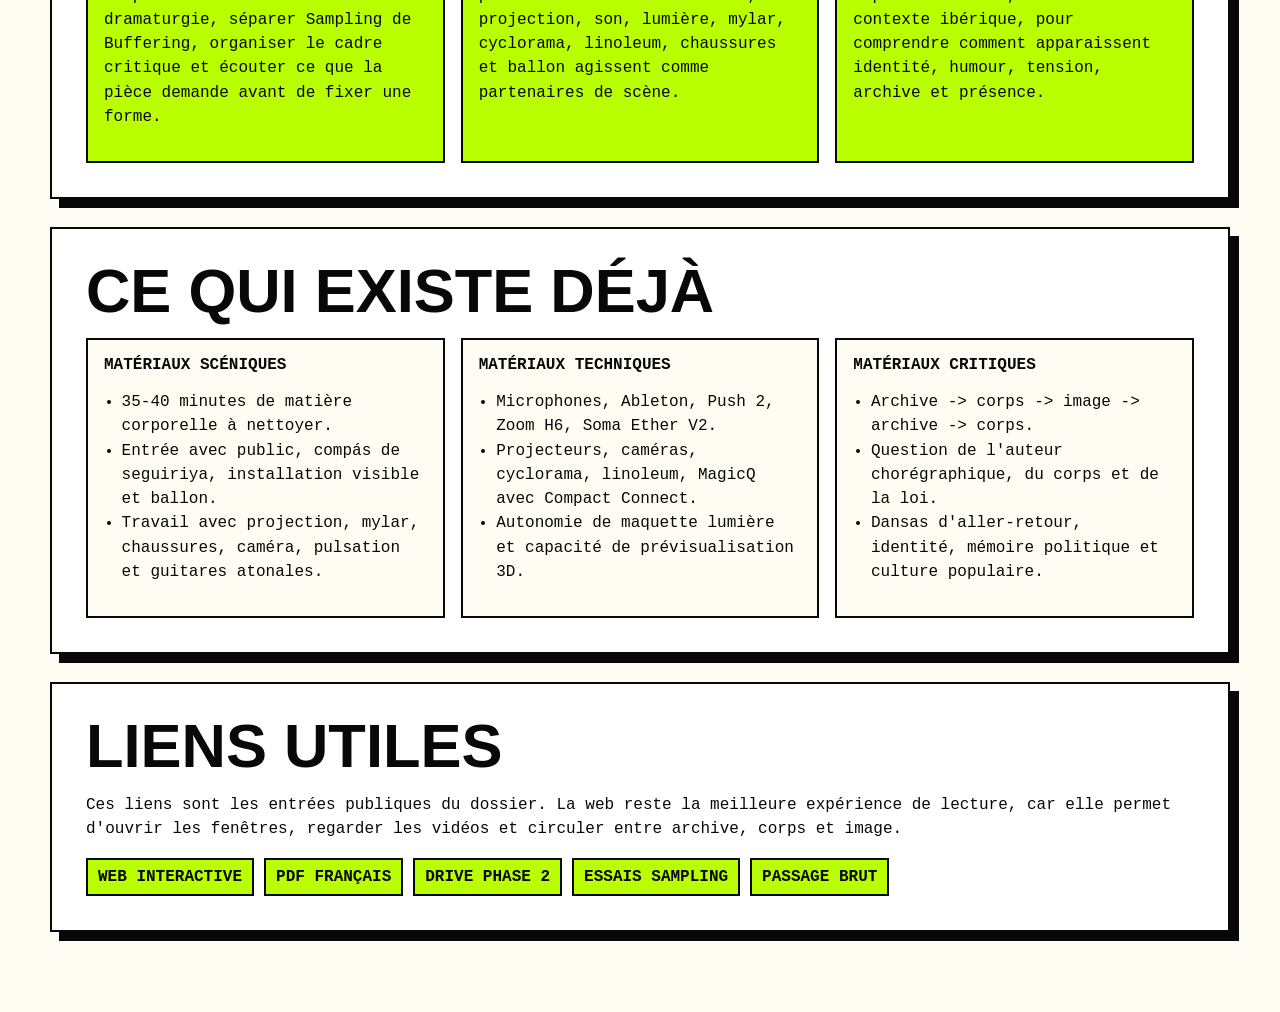
==== commit 96a920f5: "Rebuild interactive Metalab dossier" ====
--- a/application_strategy.html
+++ b/application_strategy.html
@@ -259,7 +259,7 @@
         </p>
         <div class="link-row">
           <a href="./">Web interactive</a>
-          <a href="./Sampling_Metalab_Metarage_dossier_FR.pdf">PDF français</a>
+          <a href="./Sampling_Metalab_Metarage_FR_v1.pdf">PDF français</a>
           <a href="https://drive.google.com/drive/folders/1l2qYD9uSCw4IzxpDmVivtd3GStCjO6WI?usp=sharing">Drive phase 2</a>
           <a href="https://youtu.be/pkP5lEjQFqI">Essais Sampling</a>
           <a href="https://youtu.be/KozWAIlzfaQ">Passage brut</a>
